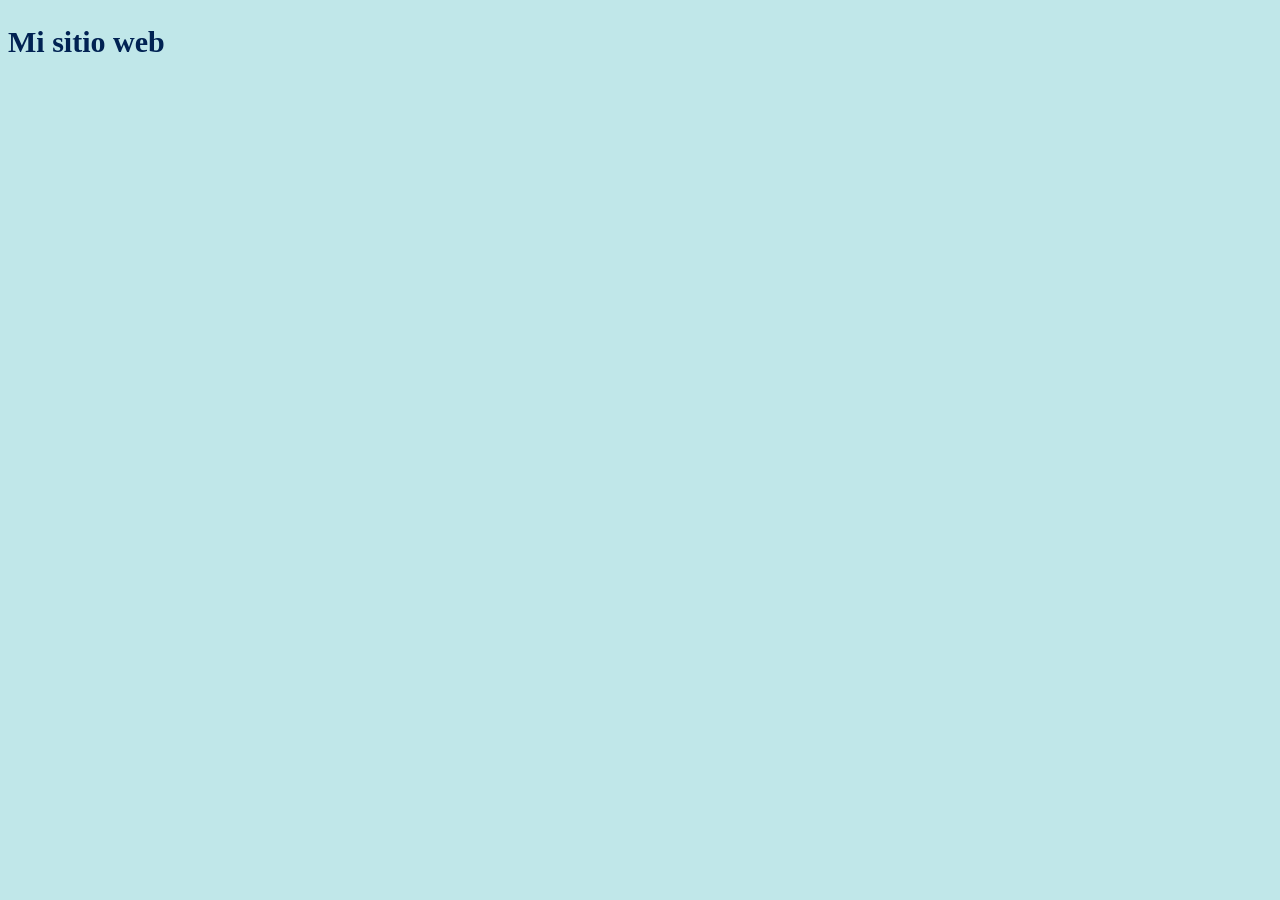
==== index.html @ 4b6b188d "2" ====
<!DOCTYPE html>
<html lang="es">

<!-- CABECERA -->
<head>
    <!-- DATOS META -->
    <meta charset="UTF-8">
    <meta name="viewport" content="width=device-width, initial-scale=1.0">

    <!-- TITULO -->
    <title>Sitio</title>

    <!-- CSS ESTILIZADO -->
     <link rel="stylesheet" href="style.css">

     <!-- ESTILO -->
    <style>body{background-color: #c0e7e9;}</style>
</head>

<!-- CUERPO DEL SITIO -->
<body>
    <!-- encabezado del sitio con su nombre -->
    <div><header><h2>Mi sitio web</h2></header></div>
    
    <!-- Barra de busqueda -->
    </div>
        
    </div>



</body>

</html>
---- style.css ----
h1{
font-family: 'Times New Roman', serif;
color: #034450;
font-size: 40px;
}

h2{
font-family: 'Times New Roman', serif;
color: #012253;
font-size: 30px;
}

.uk-container {
  display:flow-root;
  box-sizing:content-box;
  max-width:1200px;
  margin-left:auto;
  margin-right:auto;
  padding-left:15px;
  padding-right:15px
}

menu {
  display: flex;
  flex-direction: column;

  & li {
    list-style-type: none;
  }
}

p {
  font-size: 30px;
}


mark {
  background: rgb(255, 141, 47);
}


/* div {
  background: #ccc;
  padding: 5px;
}
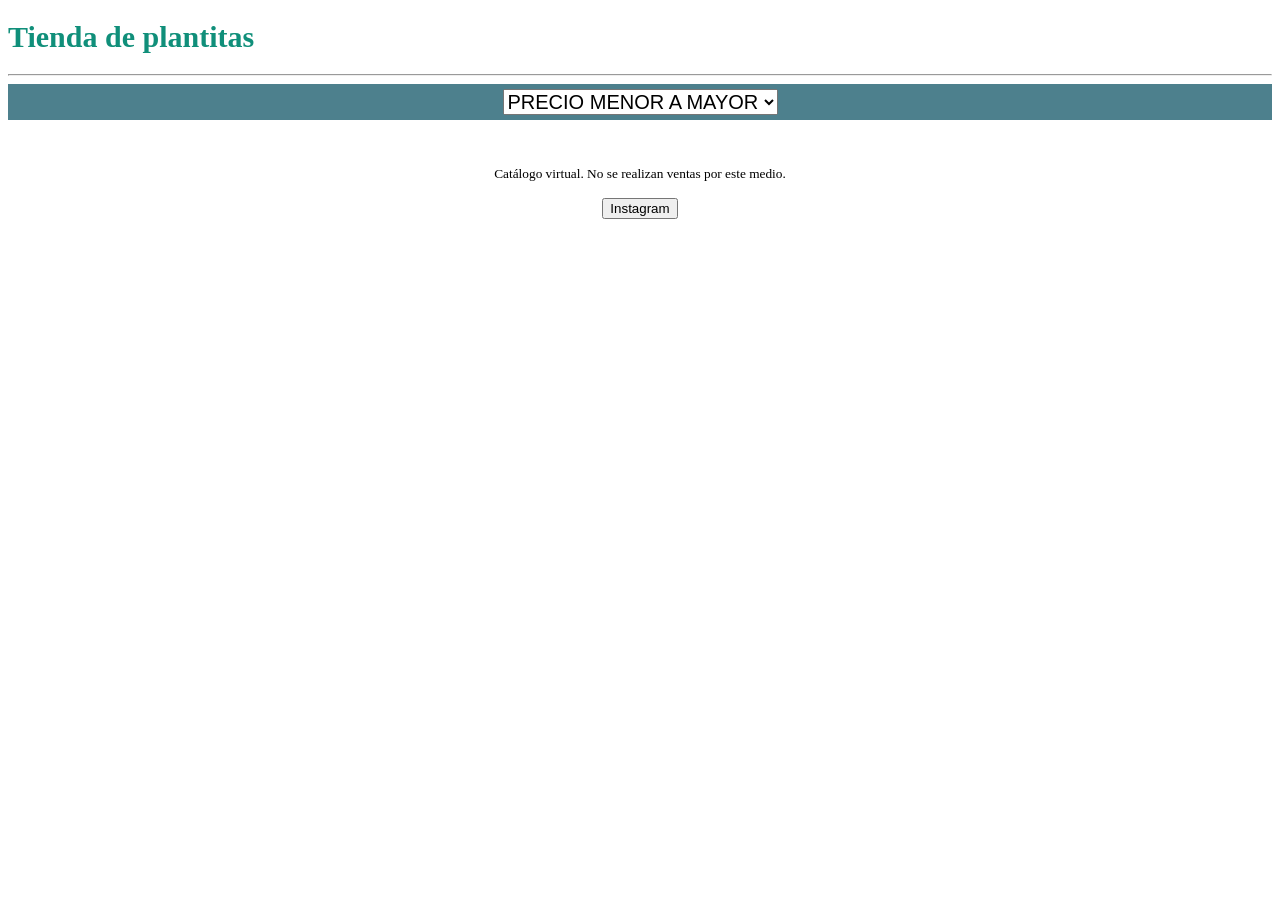
==== commit 0f47e599: "1" ====
--- a/index.html
+++ b/index.html
@@ -3,31 +3,71 @@
 
 <!-- CABECERA -->
 <head>
-    <!-- DATOS META -->
-    <meta charset="UTF-8">
-    <meta name="viewport" content="width=device-width, initial-scale=1.0">
+  <!-- DATOS META -->
+  <meta charset="UTF-8">
+  <meta name="viewport" content="width=device-width, initial-scale=1.0">
 
-    <!-- TITULO -->
-    <title>Sitio</title>
+  <!-- TITULO -->
+  <title>Catálogo de plantitas</title>
 
-    <!-- CSS ESTILIZADO -->
-     <link rel="stylesheet" href="style.css">
+  <!-- CSS ESTILIZADO -->
+  <link rel="stylesheet" href="style.css">
+  
+  <!-- ESTILO -->
+  
+  <link rel="preconnect" href="https://fonts.googleapis.com">
+  <link rel="preconnect" href="https://fonts.gstatic.com" crossorigin>
+  <link href="https://fonts.googleapis.com/css2?family=Fleur+De+Leah&family=M+PLUS+U:wght@100..900&display=swap" rel="stylesheet">
+  <!-- <style>body{background-color: #c0e7e9;}</style> -->
 
-     <!-- ESTILO -->
-    <style>body{background-color: #c0e7e9;}</style>
-</head>
 
 <!-- CUERPO DEL SITIO -->
 <body>
-    <!-- encabezado del sitio con su nombre -->
-    <div><header><h2>Mi sitio web</h2></header></div>
+
+  <h1>Tienda de plantitas</h1>
+  <hr>
+  <main>  
+    <center>
+    <div style="background-color:#4d808d; padding: 5px 0px 5px 0px; "> 
+
+      <select name="ordenarcatalogo" id="ordenarcatalogo" class="label1" style="scale: 15vw;">
+
+        <option value="0">PRECIO MENOR A MAYOR</option>
+        <option value="1">PRECIO MAYOR A MENOR</option>
+        <option value="2">DE LA A-Z</option>
+        <option value="3">DE LA Z-A</option>
+
+      </select>
+
+      </div>
     
-    <!-- Barra de busqueda -->
-    </div>
+      <section class="contenedorCatalogo" style="padding-top: 10px; margin: 0px 5vw 0px 5vw;">
         
-    </div>
+        <img src="https://live.staticflickr.com/83/267129769_7feb14cf8a_b.jpg" alt="" class="catalogo">
+        <img src="https://live.staticflickr.com/83/267129769_7feb14cf8a_b.jpg" alt="" class="catalogo">
+        <img src="https://live.staticflickr.com/83/267129769_7feb14cf8a_b.jpg" alt="" class="catalogo">
+        <img src="https://live.staticflickr.com/83/267129769_7feb14cf8a_b.jpg" alt="" class="catalogo">
+        <img src="https://live.staticflickr.com/83/267129769_7feb14cf8a_b.jpg" alt="" class="catalogo">
+        <img src="https://live.staticflickr.com/83/267129769_7feb14cf8a_b.jpg" alt="" class="catalogo">
+        <img src="https://live.staticflickr.com/83/267129769_7feb14cf8a_b.jpg" alt="" class="catalogo">
+        <img src="https://live.staticflickr.com/83/267129769_7feb14cf8a_b.jpg" alt="" class="catalogo">
+        <img src="https://live.staticflickr.com/83/267129769_7feb14cf8a_b.jpg" alt="" class="catalogo">
+        <img src="https://live.staticflickr.com/83/267129769_7feb14cf8a_b.jpg" alt="" class="catalogo">
+        <img src="https://live.staticflickr.com/83/267129769_7feb14cf8a_b.jpg" alt="" class="catalogo">
+        <img src="https://live.staticflickr.com/83/267129769_7feb14cf8a_b.jpg" alt="" class="catalogo">
 
+      </section>
+      
+    </center>
+      
+  </main>
 
+  <footer>
+    <center>
+    <p><small>Catálogo virtual. No se realizan ventas por este medio.</small></p>
+    <p><button>Instagram</button></p>
+    </center>
+  </footer>
 
 </body>
 
--- a/style.css
+++ b/style.css
@@ -1,42 +1,27 @@
 h1{
-font-family: 'Times New Roman', serif;
-color: #034450;
-font-size: 40px;
-}
-
-h2{
-font-family: 'Times New Roman', serif;
-color: #012253;
+font-family: cursive;
+color: #108f7a;
 font-size: 30px;
 }
 
-.uk-container {
-  display:flow-root;
-  box-sizing:content-box;
-  max-width:1200px;
-  margin-left:auto;
-  margin-right:auto;
-  padding-left:15px;
-  padding-right:15px
-}
-
-menu {
-  display: flex;
-  flex-direction: column;
-
-  & li {
-    list-style-type: none;
-  }
-}
-
-p {
-  font-size: 30px;
+.label1{
+  color: #000000;
+  font-family: "M PLUS U", sans-serif;
+  font-weight: 400;
+  font-size: 20px;
 }
 
 
-mark {
-  background: rgb(255, 141, 47);
+.catalogo{
+  width:300px;
+  background-color: #dfffe6;
+  
+  /* border-color: #093a27;
+  border-style: solid;
+  padding-right: 10px;
+  border-radius: 1%; */
 }
+
 
 
 /* div {
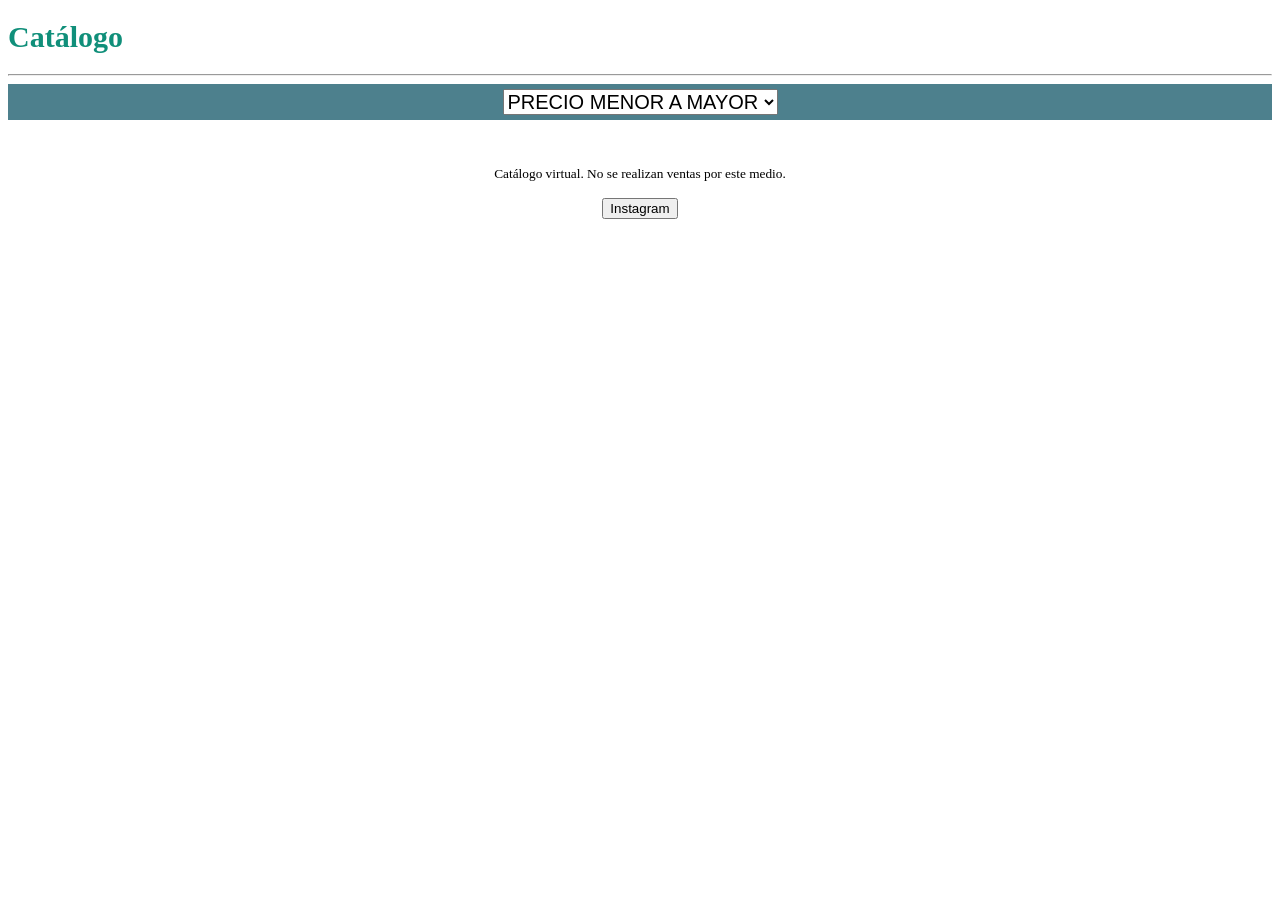
==== commit d16cbb0e: "archivos" ====
--- a/index.html
+++ b/index.html
@@ -24,7 +24,7 @@
 <!-- CUERPO DEL SITIO -->
 <body>
 
-  <h1>Tienda de plantitas</h1>
+  <h1>Catálogo</h1>
   <hr>
   <main>  
     <center>
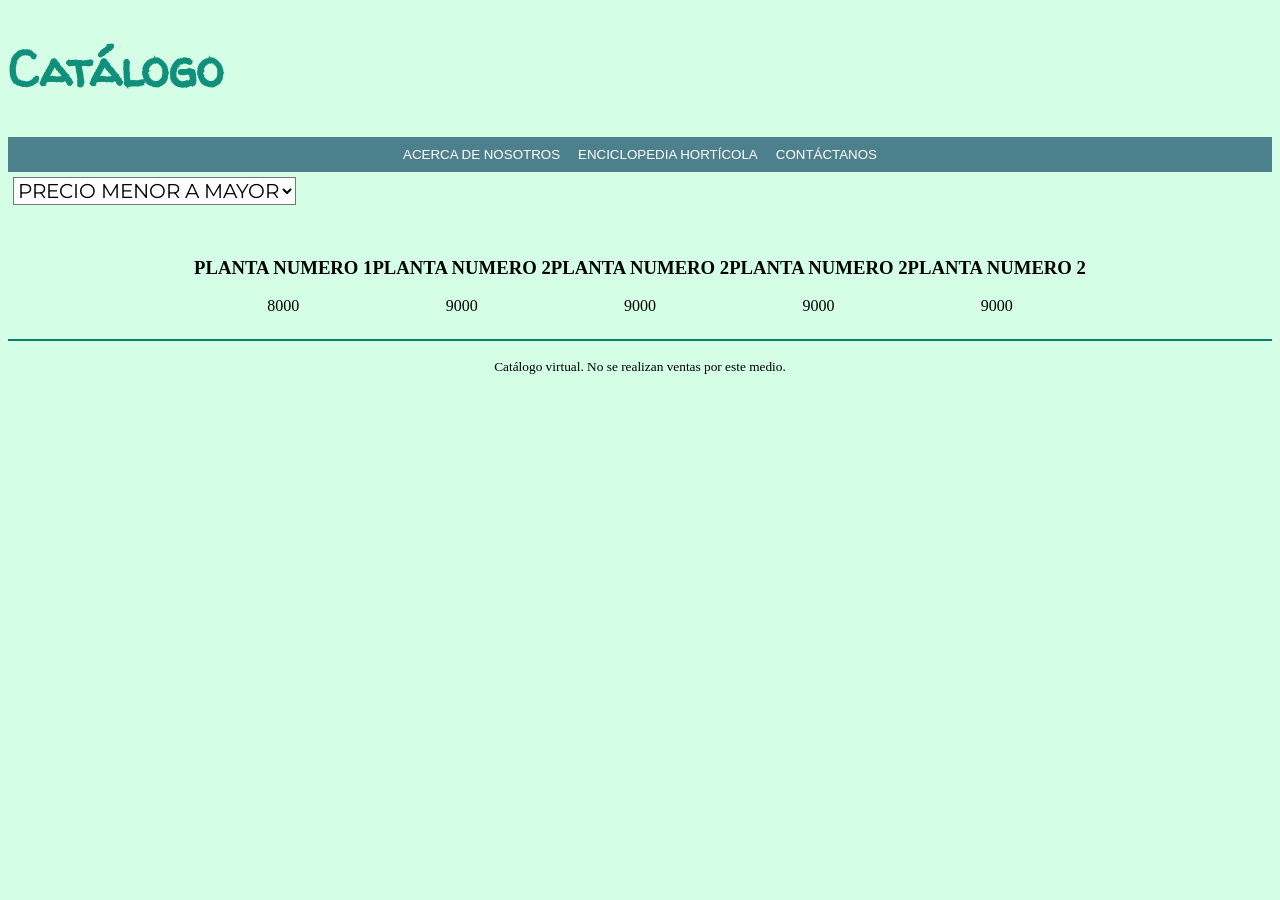
==== commit 5a3a0f9a: "styles" ====
--- a/index.html
+++ b/index.html
@@ -14,58 +14,75 @@
   <link rel="stylesheet" href="style.css">
   
   <!-- ESTILO -->
-  
+  <!-- H1 -->
   <link rel="preconnect" href="https://fonts.googleapis.com">
   <link rel="preconnect" href="https://fonts.gstatic.com" crossorigin>
-  <link href="https://fonts.googleapis.com/css2?family=Fleur+De+Leah&family=M+PLUS+U:wght@100..900&display=swap" rel="stylesheet">
-  <!-- <style>body{background-color: #c0e7e9;}</style> -->
+  <link href="https://fonts.googleapis.com/css2?family=Walter+Turncoat&display=swap" rel="stylesheet">
+  <!-- LABEL1 -->
+  <link rel="preconnect" href="https://fonts.googleapis.com">
+  <link rel="preconnect" href="https://fonts.gstatic.com" crossorigin>
+  <link href="https://fonts.googleapis.com/css2?family=Montserrat:ital,wght@0,100..900;1,100..900&display=swap" rel="stylesheet">
+  <style> body{background-color: #d4ffe6;} </style>
 
 
 <!-- CUERPO DEL SITIO -->
 <body>
 
   <h1>Catálogo</h1>
-  <hr>
-  <main>  
+  <main style="float: none;">  
     <center>
+    <!-- BARRA VERDE OSCURA -->
     <div style="background-color:#4d808d; padding: 5px 0px 5px 0px; "> 
+      <button>ACERCA DE NOSOTROS</button>
+      <button>ENCICLOPEDIA HORTÍCOLA</button>
+      <button>CONTÁCTANOS</button>
+    </div>
+    </center>
 
+      <!-- ORDENAR PRODUCTOS -->
       <select name="ordenarcatalogo" id="ordenarcatalogo" class="label1" style="scale: 15vw;">
-
         <option value="0">PRECIO MENOR A MAYOR</option>
         <option value="1">PRECIO MAYOR A MENOR</option>
         <option value="2">DE LA A-Z</option>
         <option value="3">DE LA Z-A</option>
-
       </select>
 
-      </div>
-    
+      <center>
       <section class="contenedorCatalogo" style="padding-top: 10px; margin: 0px 5vw 0px 5vw;">
-        
-        <img src="https://live.staticflickr.com/83/267129769_7feb14cf8a_b.jpg" alt="" class="catalogo">
-        <img src="https://live.staticflickr.com/83/267129769_7feb14cf8a_b.jpg" alt="" class="catalogo">
-        <img src="https://live.staticflickr.com/83/267129769_7feb14cf8a_b.jpg" alt="" class="catalogo">
-        <img src="https://live.staticflickr.com/83/267129769_7feb14cf8a_b.jpg" alt="" class="catalogo">
-        <img src="https://live.staticflickr.com/83/267129769_7feb14cf8a_b.jpg" alt="" class="catalogo">
-        <img src="https://live.staticflickr.com/83/267129769_7feb14cf8a_b.jpg" alt="" class="catalogo">
-        <img src="https://live.staticflickr.com/83/267129769_7feb14cf8a_b.jpg" alt="" class="catalogo">
-        <img src="https://live.staticflickr.com/83/267129769_7feb14cf8a_b.jpg" alt="" class="catalogo">
-        <img src="https://live.staticflickr.com/83/267129769_7feb14cf8a_b.jpg" alt="" class="catalogo">
-        <img src="https://live.staticflickr.com/83/267129769_7feb14cf8a_b.jpg" alt="" class="catalogo">
-        <img src="https://live.staticflickr.com/83/267129769_7feb14cf8a_b.jpg" alt="" class="catalogo">
-        <img src="https://live.staticflickr.com/83/267129769_7feb14cf8a_b.jpg" alt="" class="catalogo">
-
+        <div class="contenedorProducto">
+          <img src="https://live.staticflickr.com/83/267129769_7feb14cf8a_b.jpg" alt="" class="producto">
+          <h3>PLANTA NUMERO 1</h3>
+          <p>8000</p>
+        </div>
+        <div class="contenedorProducto">
+          <img src="https://live.staticflickr.com/83/267129769_7feb14cf8a_b.jpg" alt="" class="producto">
+          <h3>PLANTA NUMERO 2</h3>
+          <p>9000</p>
+        </div>
+        <div class="contenedorProducto">
+          <img src="https://live.staticflickr.com/83/267129769_7feb14cf8a_b.jpg" alt="" class="producto">
+          <h3>PLANTA NUMERO 2</h3>
+          <p>9000</p>
+        </div>
+        <div class="contenedorProducto">
+          <img src="https://live.staticflickr.com/83/267129769_7feb14cf8a_b.jpg" alt="" class="producto">
+          <h3>PLANTA NUMERO 2</h3>
+          <p>9000</p>
+        </div>
+        <div class="contenedorProducto">
+          <img src="https://live.staticflickr.com/83/267129769_7feb14cf8a_b.jpg" alt="" class="producto">
+          <h3>PLANTA NUMERO 2</h3>
+          <p>9000</p>
+        </div>
       </section>
-      
-    </center>
+      </center>
       
   </main>
 
+  <hr>
   <footer>
     <center>
     <p><small>Catálogo virtual. No se realizan ventas por este medio.</small></p>
-    <p><button>Instagram</button></p>
     </center>
   </footer>
 
--- a/style.css
+++ b/style.css
@@ -1,30 +1,74 @@
 h1{
-font-family: cursive;
+font-family: "Walter Turncoat", cursive;
 color: #108f7a;
-font-size: 30px;
+font-size: 50px;
 }
 
 .label1{
   color: #000000;
-  font-family: "M PLUS U", sans-serif;
+  font-family: "Montserrat", sans-serif;
   font-weight: 400;
   font-size: 20px;
 }
 
-
-.catalogo{
+.producto{
   width:300px;
   background-color: #dfffe6;
-  
+  margin: 5px;
   /* border-color: #093a27;
   border-style: solid;
   padding-right: 10px;
   border-radius: 1%; */
 }
 
+.contenedorProducto{
+  overflow: hidden;
+  width: fit-content;
+  display: table-cell;
+}
 
+.walter-turncoat-regular {
+  font-family: "Walter Turncoat", cursive;
+  font-weight: 400;
+  font-style: normal;
+}
 
-/* div {
-  background: #ccc;
-  padding: 5px;
+.montserrat-1 {
+  font-family: "Montserrat", sans-serif;
+  font-optical-sizing: auto;
+  font-weight: 500;
+  font-style: normal;
 }
+
+select{
+  margin: 5px;
+  transition-duration: 0.5s;
+  background-color: white;
+}
+
+select:hover{
+  background-color: #e7e7e7;
+}
+
+option{
+
+}
+
+hr{
+  height:2px;
+  border-width:0;
+  background-color:#008366
+}
+
+button{
+  color: white;
+  background-color: #4d808d;
+  border-color: #4d808d;
+  border: #4d808d;
+  padding: 5px 7px 5px 7px;
+  transition-duration: 0.5s;
+}
+
+button:hover{
+  background-color: #609faf; /* Green */
+}
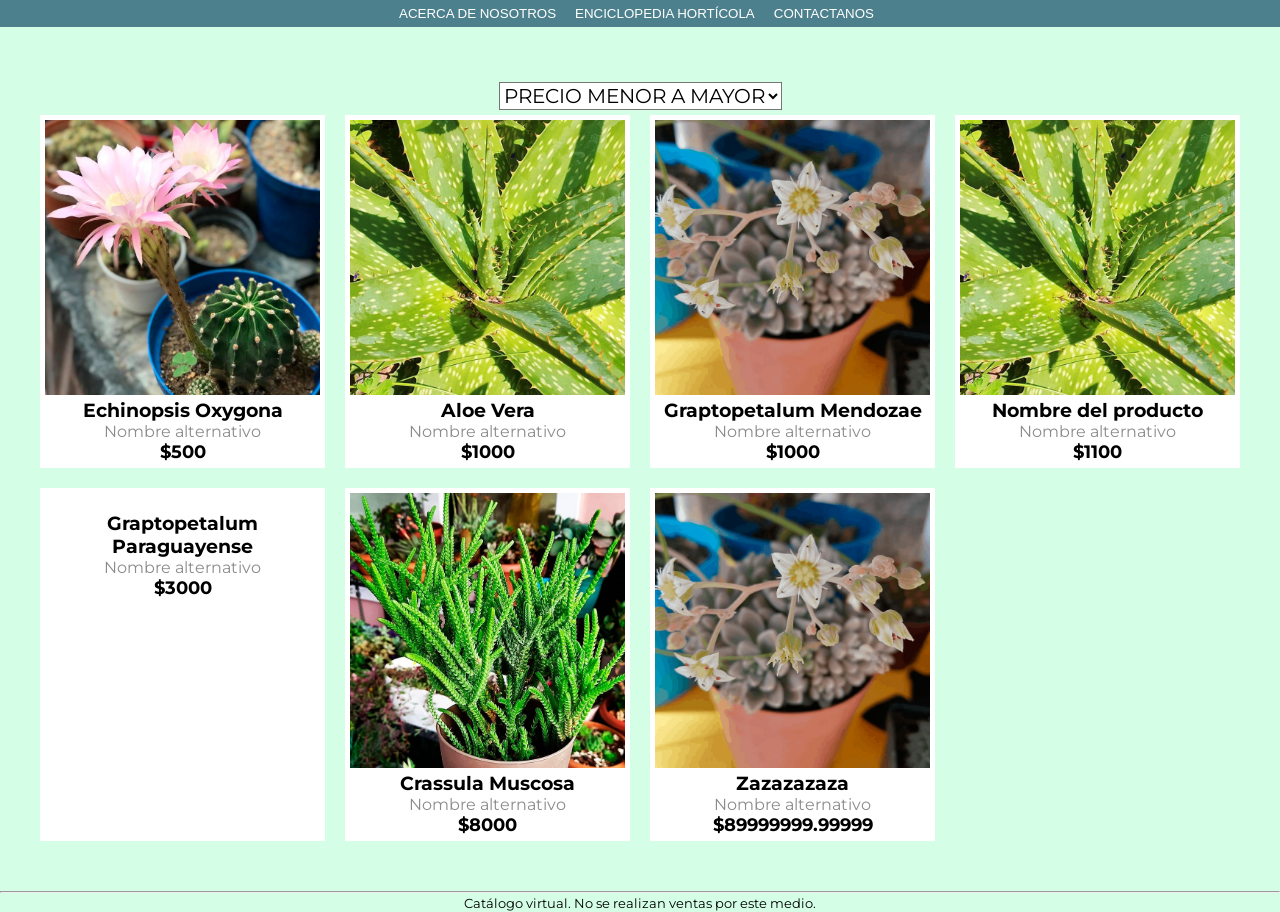
==== commit 50f73616: "js" ====
--- a/index.html
+++ b/index.html
@@ -12,70 +12,119 @@
 
   <!-- CSS ESTILIZADO -->
   <link rel="stylesheet" href="style.css">
+  <script src="code.js"></script>
   
   <!-- ESTILO -->
-  <!-- H1 -->
-  <link rel="preconnect" href="https://fonts.googleapis.com">
-  <link rel="preconnect" href="https://fonts.gstatic.com" crossorigin>
-  <link href="https://fonts.googleapis.com/css2?family=Walter+Turncoat&display=swap" rel="stylesheet">
-  <!-- LABEL1 -->
-  <link rel="preconnect" href="https://fonts.googleapis.com">
-  <link rel="preconnect" href="https://fonts.gstatic.com" crossorigin>
-  <link href="https://fonts.googleapis.com/css2?family=Montserrat:ital,wght@0,100..900;1,100..900&display=swap" rel="stylesheet">
   <style> body{background-color: #d4ffe6;} </style>
 
 
 <!-- CUERPO DEL SITIO -->
 <body>
 
-  <h1>Catálogo</h1>
-  <main style="float: none;">  
-    <center>
-    <!-- BARRA VERDE OSCURA -->
-    <div style="background-color:#4d808d; padding: 5px 0px 5px 0px; "> 
-      <button>ACERCA DE NOSOTROS</button>
-      <button>ENCICLOPEDIA HORTÍCOLA</button>
-      <button>CONTÁCTANOS</button>
-    </div>
-    </center>
+  <header class="header">
+    <!-- <h1 class="logo">Catálogo</h1> -->
+    <nav class="navegacion container">
+      <!-- BARRA VERDE OSCURA -->
+        <button class="navBotones"><a class="boton" href="#">ACERCA DE NOSOTROS</a></button>
+        <button class="navBotones"><a class="boton" href="#">ENCICLOPEDIA HORTÍCOLA</a></button>
+        <button class="navBotones"><a class="boton" href="#">CONTACTANOS</a></button>
+    </nav>
+  </header>
 
+  <main class="products container" id="lista1">  
+    <!-- h2 -->
       <!-- ORDENAR PRODUCTOS -->
-      <select name="ordenarcatalogo" id="ordenarcatalogo" class="label1" style="scale: 15vw;">
+      <select name="ordenarcatalogo" id="select1" class="ordenarcatalogo">
         <option value="0">PRECIO MENOR A MAYOR</option>
         <option value="1">PRECIO MAYOR A MENOR</option>
         <option value="2">DE LA A-Z</option>
         <option value="3">DE LA Z-A</option>
       </select>
 
-      <center>
-      <section class="contenedorCatalogo" style="padding-top: 10px; margin: 0px 5vw 0px 5vw;">
-        <div class="contenedorProducto">
-          <img src="https://live.staticflickr.com/83/267129769_7feb14cf8a_b.jpg" alt="" class="producto">
-          <h3>PLANTA NUMERO 1</h3>
-          <p>8000</p>
+      <div class="product-content">
+
+        <!-- CADA PRODUCTO -->
+        <div class="product">
+          <a href="#" data-id: 1>
+            <img src="imagenes/aloe.jpg" alt="">
+            <div class="product-txt">
+            <h3>Aloe Vera</h3>
+          </a>
+            <p class="nombrealt"> Nombre alternativo</p>
+            <p class="precio">$1000</p>
+          </div>
         </div>
-        <div class="contenedorProducto">
-          <img src="https://live.staticflickr.com/83/267129769_7feb14cf8a_b.jpg" alt="" class="producto">
-          <h3>PLANTA NUMERO 2</h3>
-          <p>9000</p>
+
+        <div class="product">
+          <a href="#" data-id: 2>
+            <img src="imagenes/crassula-muscosa.jpg" alt="">
+            <div class="product-txt">
+            <h3>Crassula Muscosa</h3>
+          </a>
+            <p class="nombrealt"> Nombre alternativo</p>
+            <p class="precio">$8000</p>
+          </div>
         </div>
-        <div class="contenedorProducto">
-          <img src="https://live.staticflickr.com/83/267129769_7feb14cf8a_b.jpg" alt="" class="producto">
-          <h3>PLANTA NUMERO 2</h3>
-          <p>9000</p>
+
+        <div class="product">
+          <a href="#" data-id: 3>
+            <img src="imagenes/echinopsis-oxygona.jpg" alt="">
+            <div class="product-txt">
+            <h3>Echinopsis Oxygona</h3>
+          </a>
+            <p class="nombrealt"> Nombre alternativo</p>
+            <p class="precio">$500</p>
+          </div>
         </div>
-        <div class="contenedorProducto">
-          <img src="https://live.staticflickr.com/83/267129769_7feb14cf8a_b.jpg" alt="" class="producto">
-          <h3>PLANTA NUMERO 2</h3>
-          <p>9000</p>
+
+        <div class="product">
+          <a href="#" data-id: 4>
+            <img src="imagenes/graptopetalum-mendozae.jpg" alt="">
+            <div class="product-txt">
+            <h3>Graptopetalum Mendozae</h3>
+          </a>
+            <p class="nombrealt"> Nombre alternativo</p>
+            <p class="precio">$1000</p>
+          </div>
         </div>
-        <div class="contenedorProducto">
-          <img src="https://live.staticflickr.com/83/267129769_7feb14cf8a_b.jpg" alt="" class="producto">
-          <h3>PLANTA NUMERO 2</h3>
-          <p>9000</p>
+
+        <div class="product">
+          <a href="#" data-id: 5>
+            <img src="imagenes/graptopetalum-paraguayense.jpg" alt="">
+            <div class="product-txt">
+            <h3>Graptopetalum Paraguayense</h3>
+          </a>
+            <p class="nombrealt"> Nombre alternativo</p>
+            <p class="precio">$3000</p>
+          </div>
         </div>
-      </section>
-      </center>
+
+        <div class="product">
+          <a href="#" data-id: 6>
+            <img src="imagenes/aloe.jpg" alt="">
+            <div class="product-txt">
+            <h3>Nombre del producto</h3>
+          </a>
+            <p class="nombrealt"> Nombre alternativo</p>
+            <p class="precio">$1100</p>
+          </div>
+        </div>
+
+        <div class="product">
+          <a href="#" data-id: 4>
+            <img src="imagenes/graptopetalum-mendozae.jpg" alt="">
+            <div class="product-txt">
+            <h3>Zazazazaza</h3>
+          </a>
+            <p class="nombrealt"> Nombre alternativo</p>
+            <p class="precio">$89999999.99999</p>
+          </div>
+        </div>
+
+<!-- aca se termina el div del contenedor de productos -->
+      </div>
+      
+      
       
   </main>
 
--- a/style.css
+++ b/style.css
@@ -1,43 +1,45 @@
-h1{
-font-family: "Walter Turncoat", cursive;
-color: #108f7a;
-font-size: 50px;
+
+/* Fonts */
+@import url('https://fonts.googleapis.com/css2?family=Montserrat:ital,wght@0,100..900;1,100..900&display=swap');
+@import url('https://fonts.googleapis.com/css2?family=Merienda:wght@300..900&display=swap');
+
+*{
+  margin: 0;
+  padding: 0;
+  box-sizing: border-box;
+  text-decoration: none;
+  list-style: none;
 }
 
-.label1{
-  color: #000000;
+body{
   font-family: "Montserrat", sans-serif;
-  font-weight: 400;
-  font-size: 20px;
 }
 
-.producto{
-  width:300px;
-  background-color: #dfffe6;
-  margin: 5px;
-  /* border-color: #093a27;
-  border-style: solid;
-  padding-right: 10px;
-  border-radius: 1%; */
+img{
+  max-width: 100%;
 }
 
-.contenedorProducto{
-  overflow: hidden;
-  width: fit-content;
-  display: table-cell;
+a{
+  text-decoration: none;
+  color: black;
 }
 
-.walter-turncoat-regular {
-  font-family: "Walter Turncoat", cursive;
-  font-weight: 400;
-  font-style: normal;
+.container{
+  max-width: 1200px;
+  margin: 0 auto;
 }
 
-.montserrat-1 {
-  font-family: "Montserrat", sans-serif;
-  font-optical-sizing: auto;
-  font-weight: 500;
-  font-style: normal;
+.header{
+  display: flex;
+  align-items: center;
+  background-color: #4d808d;
+  padding: 0;
+}
+
+.navegacion{
+  /* position: relative; */
+  display: flex;
+  align-items: center;
 }
 
 select{
@@ -50,25 +52,137 @@
   background-color: #e7e7e7;
 }
 
-option{
-
+.boton:hover{
+  background-color: #609faf; /* Green */
 }
 
-hr{
-  height:2px;
-  border-width:0;
-  background-color:#008366
+.boton{
+  text-decoration: none;
+  color: white;
 }
 
-button{
+.ordenarcatalogo{
+  color: #000000;
+  font-family: "Montserrat", sans-serif;
+  font-weight: 400;
+  font-size: 20px;
+  scale: 15vw;
+}
+
+.logo{
+  font-size: 30px;
+  color: #d8c794;
+  text-transform: uppercase;
+  font-weight: 700;
+}
+
+.navBotones{
+  width: fit-content;
   color: white;
   background-color: #4d808d;
   border-color: #4d808d;
   border: #4d808d;
-  padding: 5px 7px 5px 7px;
+  padding: 6px;
+  margin: 0px 7px 0px 0px;
   transition-duration: 0.5s;
+  z-index: 1;
 }
 
-button:hover{
-  background-color: #609faf; /* Green */
+.header.content{
+  display: flex;
+  justify-content: space-between;
+  align-items: center;
+  flex: 1;
+  padding: 0 200px;
 }
+
+.products{
+  padding: 50px 0;
+  text-align: center;
+}
+
+.product-content{
+  display: grid;
+  grid-template-columns: repeat(4, 1fr);
+  gap: 20px;
+}
+
+.product{
+  background-color:white ;
+  padding: 5px;
+}
+
+.products h2{
+  color: #000000;
+  font-family: "Merienda", cursive;
+  font-size: 50px;
+  text-transform: uppercase;
+  margin-bottom: 50px;
+}
+
+.nombrealt{
+  color: #8b8b8b;
+}
+
+.precio{
+  font-weight: 700;
+  font-size: large;
+}
+
+.merienda-1 {
+  font-family: "Merienda", cursive;
+  font-optical-sizing: auto;
+  font-weight: 100;
+  font-style: normal;
+}
+.montserrat-1 {
+  font-family: "Montserrat", sans-serif;
+  font-optical-sizing: auto;
+  font-weight: bold;
+  font-style: normal;
+}
+
+@media (max-width: 360px){
+  .products{
+    display: contents ;
+  }
+}
+
+@media (max-width: 500px){
+  .product-content{
+  display: grid;
+  grid-template-columns: repeat(2, 1fr);
+  gap: 10px;
+}
+}
+
+
+/* 
+.producto{
+  width: 200px;
+  background-color: #dfffe6;
+  
+  border-color: #093a27;
+  border-style: solid;
+  padding-right: 10px;
+  border-radius: 1%;
+}
+
+.contenedorProducto{
+  overflow: hidden;
+  width: 40vw;
+  display: inline-block;
+  display: inline-table;
+}
+
+.contenedorCatalogo{
+  position: static;
+  box-sizing:border-box;
+  float: none;
+  
+} */
+
+
+
+
+
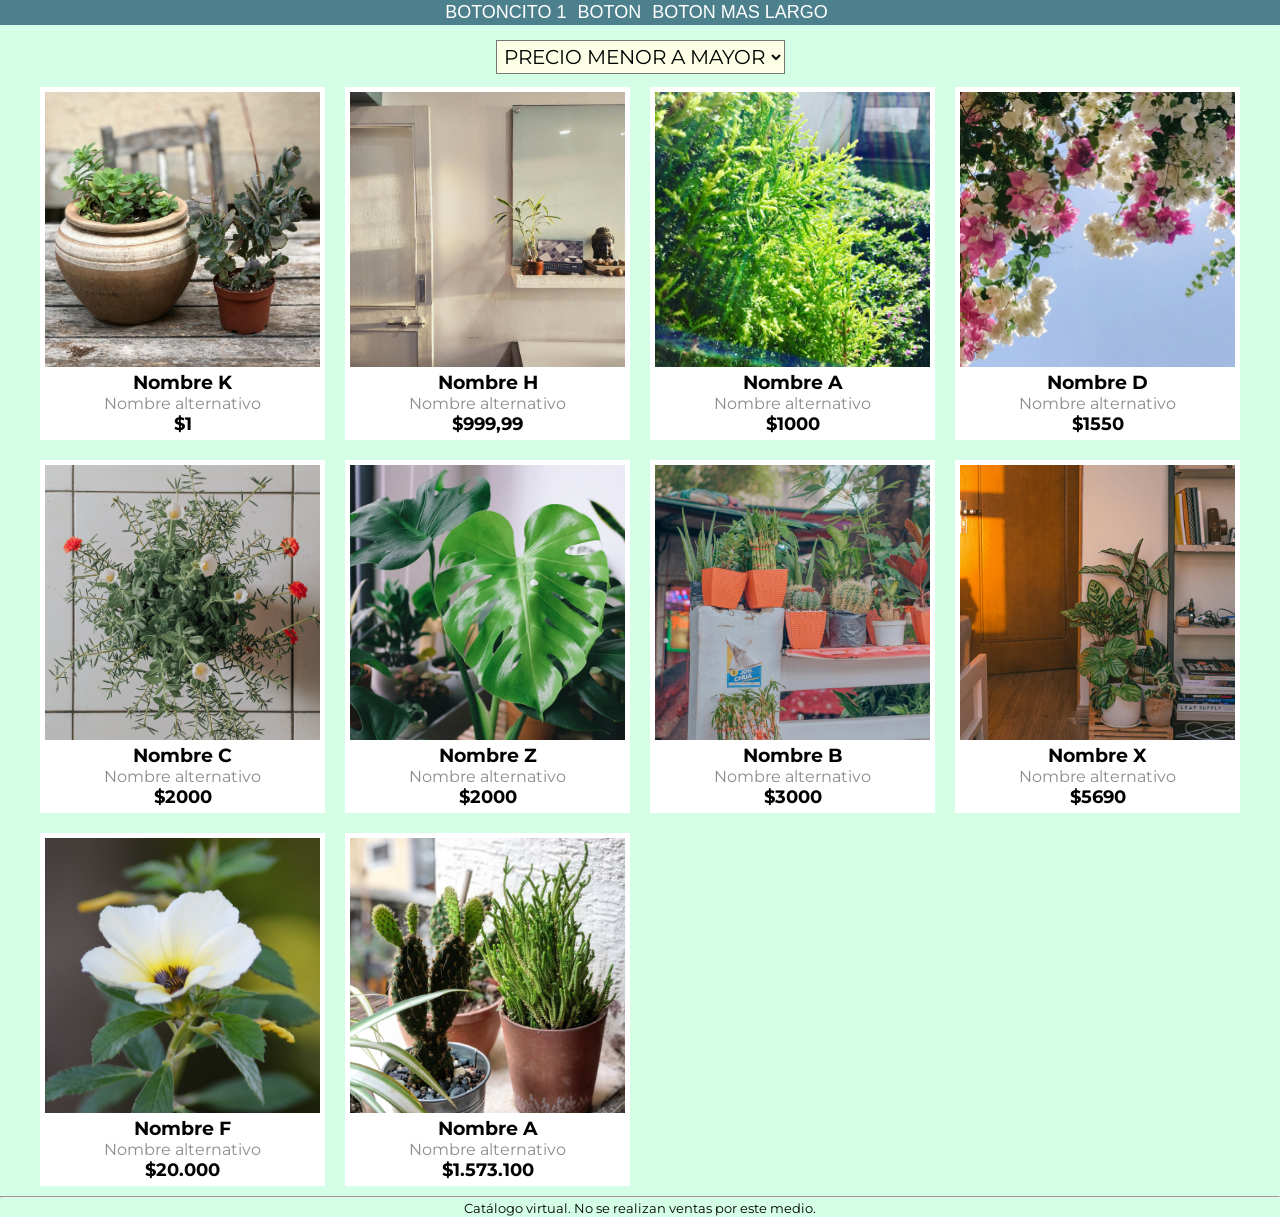
==== commit cff21fc3: "style" ====
--- a/index.html
+++ b/index.html
@@ -25,9 +25,9 @@
     <!-- <h1 class="logo">Catálogo</h1> -->
     <nav class="navegacion container">
       <!-- BARRA VERDE OSCURA -->
-        <button class="navBotones"><a class="boton" href="#">ACERCA DE NOSOTROS</a></button>
-        <button class="navBotones"><a class="boton" href="#">ENCICLOPEDIA HORTÍCOLA</a></button>
-        <button class="navBotones"><a class="boton" href="#">CONTACTANOS</a></button>
+        <button class="navBotones"><a class="boton" href="#">BOTONCITO 1</a></button>
+        <button class="navBotones"><a class="boton" href="#">BOTON</a></button>
+        <button class="navBotones"><a class="boton" href="#">BOTON MAS LARGO</a></button>
     </nav>
   </header>
 
@@ -46,9 +46,9 @@
         <!-- CADA PRODUCTO -->
         <div class="product">
           <a href="#" data-id: 1>
-            <img src="imagenes/aloe.jpg" alt="">
+            <img src="imagenes/1.jpg" alt="">
             <div class="product-txt">
-            <h3>Aloe Vera</h3>
+            <h3>Nombre A</h3>
           </a>
             <p class="nombrealt"> Nombre alternativo</p>
             <p class="precio">$1000</p>
@@ -57,42 +57,20 @@
 
         <div class="product">
           <a href="#" data-id: 2>
-            <img src="imagenes/crassula-muscosa.jpg" alt="">
+            <img src="imagenes/2.jpg" alt="">
             <div class="product-txt">
-            <h3>Crassula Muscosa</h3>
+            <h3>Nombre C</h3>
           </a>
             <p class="nombrealt"> Nombre alternativo</p>
-            <p class="precio">$8000</p>
+            <p class="precio">$2000</p>
           </div>
         </div>
 
         <div class="product">
           <a href="#" data-id: 3>
-            <img src="imagenes/echinopsis-oxygona.jpg" alt="">
+            <img src="imagenes/3.jpg" alt="">
             <div class="product-txt">
-            <h3>Echinopsis Oxygona</h3>
-          </a>
-            <p class="nombrealt"> Nombre alternativo</p>
-            <p class="precio">$500</p>
-          </div>
-        </div>
-
-        <div class="product">
-          <a href="#" data-id: 4>
-            <img src="imagenes/graptopetalum-mendozae.jpg" alt="">
-            <div class="product-txt">
-            <h3>Graptopetalum Mendozae</h3>
-          </a>
-            <p class="nombrealt"> Nombre alternativo</p>
-            <p class="precio">$1000</p>
-          </div>
-        </div>
-
-        <div class="product">
-          <a href="#" data-id: 5>
-            <img src="imagenes/graptopetalum-paraguayense.jpg" alt="">
-            <div class="product-txt">
-            <h3>Graptopetalum Paraguayense</h3>
+            <h3>Nombre B</h3>
           </a>
             <p class="nombrealt"> Nombre alternativo</p>
             <p class="precio">$3000</p>
@@ -100,26 +78,84 @@
         </div>
 
         <div class="product">
-          <a href="#" data-id: 6>
-            <img src="imagenes/aloe.jpg" alt="">
+          <a href="#" data-id: 4>
+            <img src="imagenes/4.jpg" alt="">
             <div class="product-txt">
-            <h3>Nombre del producto</h3>
+            <h3>Nombre Z</h3>
           </a>
             <p class="nombrealt"> Nombre alternativo</p>
-            <p class="precio">$1100</p>
+            <p class="precio">$2000</p>
           </div>
         </div>
 
         <div class="product">
-          <a href="#" data-id: 4>
-            <img src="imagenes/graptopetalum-mendozae.jpg" alt="">
+          <a href="#" data-id: 5>
+            <img src="imagenes/5.jpg" alt="">
             <div class="product-txt">
-            <h3>Zazazazaza</h3>
+            <h3>Nombre X</h3>
           </a>
             <p class="nombrealt"> Nombre alternativo</p>
-            <p class="precio">$89999999.99999</p>
+            <p class="precio">$5690</p>
           </div>
         </div>
+
+        <div class="product">
+          <a href="#" data-id: 6>
+            <img src="imagenes/6.jpg" alt="">
+            <div class="product-txt">
+            <h3>Nombre D</h3>
+          </a>
+            <p class="nombrealt"> Nombre alternativo</p>
+            <p class="precio">$1550</p>
+          </div>
+        </div>
+
+        <div class="product">
+          <a href="#" data-id: 8>
+            <img src="imagenes/8.jpg" alt="">
+            <div class="product-txt">
+            <h3>Nombre F</h3>
+          </a>
+            <p class="nombrealt"> Nombre alternativo</p>
+            <p class="precio">$20.000</p>
+          </div>
+        </div>
+
+        <div class="product">
+          <a href="#" data-id: 9>
+            <img src="imagenes/9.jpg" alt="">
+            <div class="product-txt">
+            <h3>Nombre H</h3>
+          </a>
+            <p class="nombrealt"> Nombre alternativo</p>
+            <p class="precio">$999,99</p>
+          </div>
+        </div>
+
+        <div class="product">
+          <a href="#" data-id: 10>
+            <img src="imagenes/10.jpg" alt="">
+            <div class="product-txt">
+            <h3>Nombre A</h3>
+          </a>
+            <p class="nombrealt"> Nombre alternativo</p>
+            <p class="precio">$1.573.100</p>
+          </div>
+        </div>
+
+        <div class="product">
+          <a href="#" data-id: 11>
+            <img src="imagenes/11.jpg" alt="">
+            <div class="product-txt">
+            <h3>Nombre K</h3>
+          </a>
+            <p class="nombrealt"> Nombre alternativo</p>
+            <p class="precio">$1</p>
+          </div>
+        </div>
+
+
+
 
 <!-- aca se termina el div del contenedor de productos -->
       </div>
--- a/style.css
+++ b/style.css
@@ -33,7 +33,6 @@
   display: flex;
   align-items: center;
   background-color: #4d808d;
-  padding: 0;
 }
 
 .navegacion{
@@ -45,11 +44,12 @@
 select{
   margin: 5px;
   transition-duration: 0.5s;
-  background-color: white;
+  background-color: rgb(253, 255, 230);
+  padding: 3px
 }
 
 select:hover{
-  background-color: #e7e7e7;
+  background-color: #ffffff;
 }
 
 .boton:hover{
@@ -59,6 +59,7 @@
 .boton{
   text-decoration: none;
   color: white;
+  font-size: large;
 }
 
 .ordenarcatalogo{
@@ -82,7 +83,7 @@
   background-color: #4d808d;
   border-color: #4d808d;
   border: #4d808d;
-  padding: 6px;
+  padding: 2px;
   margin: 0px 7px 0px 0px;
   transition-duration: 0.5s;
   z-index: 1;
@@ -97,7 +98,7 @@
 }
 
 .products{
-  padding: 50px 0;
+  padding: 10px 0;
   text-align: center;
 }
 
@@ -105,6 +106,7 @@
   display: grid;
   grid-template-columns: repeat(4, 1fr);
   gap: 20px;
+  margin-top: 8px;
 }
 
 .product{
@@ -146,15 +148,25 @@
   .products{
     display: contents ;
   }
+
+  .header{
+  display: grid;
+  align-items: center;
+  padding: 1px;
+  }
+
+
 }
 
 @media (max-width: 500px){
   .product-content{
   display: grid;
-  grid-template-columns: repeat(2, 1fr);
+  grid-template-columns: repeat(3, 1fr);
   gap: 10px;
 }
 }
+
+
 
 
 /* 
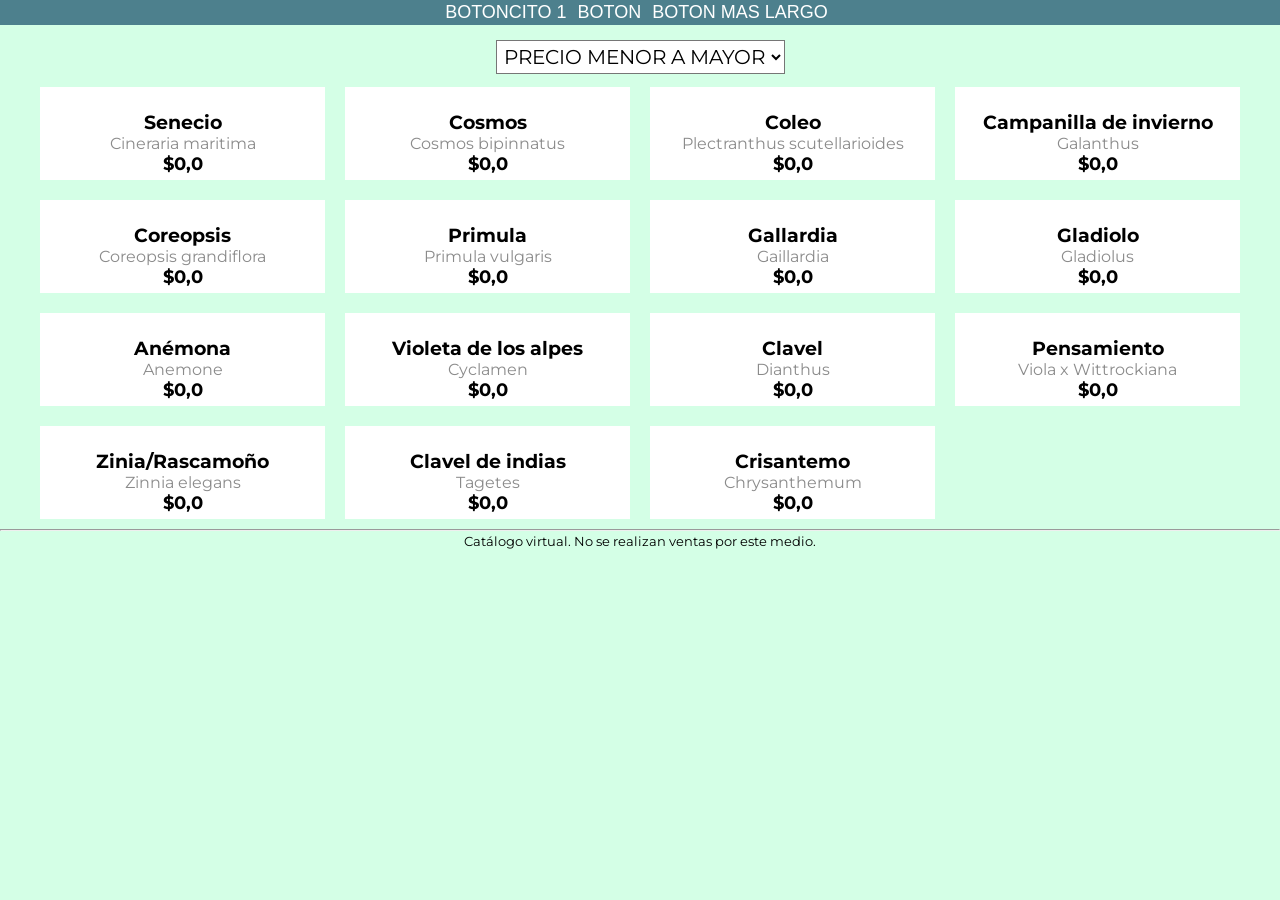
==== commit 9d35a21d: "images" ====
--- a/index.html
+++ b/index.html
@@ -45,122 +45,178 @@
 
         <!-- CADA PRODUCTO -->
         <div class="product">
-          <a href="#" data-id: 1>
-            <img src="imagenes/1.jpg" alt="">
-            <div class="product-txt">
-            <h3>Nombre A</h3>
-          </a>
-            <p class="nombrealt"> Nombre alternativo</p>
-            <p class="precio">$1000</p>
-          </div>
-        </div>
-
-        <div class="product">
-          <a href="#" data-id: 2>
-            <img src="imagenes/2.jpg" alt="">
-            <div class="product-txt">
-            <h3>Nombre C</h3>
-          </a>
-            <p class="nombrealt"> Nombre alternativo</p>
-            <p class="precio">$2000</p>
-          </div>
-        </div>
-
-        <div class="product">
-          <a href="#" data-id: 3>
-            <img src="imagenes/3.jpg" alt="">
-            <div class="product-txt">
-            <h3>Nombre B</h3>
-          </a>
-            <p class="nombrealt"> Nombre alternativo</p>
-            <p class="precio">$3000</p>
-          </div>
-        </div>
-
-        <div class="product">
-          <a href="#" data-id: 4>
-            <img src="imagenes/4.jpg" alt="">
-            <div class="product-txt">
-            <h3>Nombre Z</h3>
-          </a>
-            <p class="nombrealt"> Nombre alternativo</p>
-            <p class="precio">$2000</p>
-          </div>
-        </div>
-
-        <div class="product">
-          <a href="#" data-id: 5>
-            <img src="imagenes/5.jpg" alt="">
-            <div class="product-txt">
-            <h3>Nombre X</h3>
-          </a>
-            <p class="nombrealt"> Nombre alternativo</p>
-            <p class="precio">$5690</p>
-          </div>
-        </div>
-
-        <div class="product">
-          <a href="#" data-id: 6>
-            <img src="imagenes/6.jpg" alt="">
-            <div class="product-txt">
-            <h3>Nombre D</h3>
-          </a>
-            <p class="nombrealt"> Nombre alternativo</p>
-            <p class="precio">$1550</p>
-          </div>
-        </div>
-
-        <div class="product">
-          <a href="#" data-id: 8>
-            <img src="imagenes/8.jpg" alt="">
-            <div class="product-txt">
-            <h3>Nombre F</h3>
-          </a>
-            <p class="nombrealt"> Nombre alternativo</p>
-            <p class="precio">$20.000</p>
-          </div>
-        </div>
-
-        <div class="product">
-          <a href="#" data-id: 9>
-            <img src="imagenes/9.jpg" alt="">
-            <div class="product-txt">
-            <h3>Nombre H</h3>
-          </a>
-            <p class="nombrealt"> Nombre alternativo</p>
-            <p class="precio">$999,99</p>
-          </div>
-        </div>
-
-        <div class="product">
-          <a href="#" data-id: 10>
-            <img src="imagenes/10.jpg" alt="">
-            <div class="product-txt">
-            <h3>Nombre A</h3>
-          </a>
-            <p class="nombrealt"> Nombre alternativo</p>
-            <p class="precio">$1.573.100</p>
-          </div>
-        </div>
-
-        <div class="product">
-          <a href="#" data-id: 11>
-            <img src="imagenes/11.jpg" alt="">
-            <div class="product-txt">
-            <h3>Nombre K</h3>
-          </a>
-            <p class="nombrealt"> Nombre alternativo</p>
-            <p class="precio">$1</p>
-          </div>
-        </div>
-
+          <a href="#" data-id: 0>
+            <img src="https://www.picturethisai.com/wiki-image/1080/201213943599988736.jpeg" alt="">
+            <div class="product-txt">
+            <h3>Senecio</h3>
+          </a>
+            <p class="nombrealt">Cineraria maritima</p>
+            <p class="precio">$0,0</p>
+          </div>
+        </div>
+
+        <div class="product">
+          <a href="#" data-id: 0>
+            <img src="https://d22fxaf9t8d39k.cloudfront.net/3e74424c0ba9885e565352196ada6ead2706e7299815974d5b8156903e3e597a148674.jpg" alt="">
+            <div class="product-txt">
+            <h3>Cosmos</h3>
+          </a>
+            <p class="nombrealt">Cosmos bipinnatus</p>
+            <p class="precio">$0,0</p>
+          </div>
+        </div>
+
+        <div class="product">
+          <a href="#" data-id: 0>
+            <img src="https://www.bastanastore.com/cdn/shop/products/66407_large.jpg?v=1573121677" alt="">
+            <div class="product-txt">
+            <h3>Coleo</h3>
+          </a>
+            <p class="nombrealt">Plectranthus scutellarioides</p>
+            <p class="precio">$0,0</p>
+          </div>
+        </div>
+
+        <div class="product">
+          <a href="#" data-id: 0>
+            <img src="https://www.picturethisai.com/wiki-image/1080/352288353093648384.jpeg" alt="">
+            <div class="product-txt">
+            <h3>Campanilla de invierno</h3>
+          </a>
+            <p class="nombrealt">Galanthus</p>
+            <p class="precio">$0,0</p>
+          </div>
+        </div>
+
+        <div class="product">
+          <a href="#" data-id: 0>
+            <img src="https://wgi-img.s3.amazonaws.com/VarietyImage/710275aed2b3de62f30f9d022509f826.jpg" alt="">
+            <div class="product-txt">
+            <h3>Coreopsis</h3>
+          </a>
+            <p class="nombrealt">Coreopsis grandiflora</p>
+            <p class="precio">$0,0</p>
+          </div>
+        </div>
+
+        <div class="product">
+          <a href="#" data-id: 0>
+            <img src="https://www.verdeesvida.es/files/plant/02032012143148_Primulas%20Tuchodi%20CC.jpg" alt="">
+            <div class="product-txt">
+            <h3>Primula</h3>
+          </a>
+            <p class="nombrealt">Primula vulgaris</p>
+            <p class="precio">$0,0</p>
+          </div>
+        </div>
+
+        <div class="product">
+          <a href="#" data-id: 0>
+            <img src="https://innocentiemangonipiante.it/wp-content/themes/yootheme/cache/c8/1643897960-c8b82958.jpeg" alt="">
+            <div class="product-txt">
+            <h3>Gallardia</h3>
+          </a>
+            <p class="nombrealt">Gaillardia</p>
+            <p class="precio">$0,0</p>
+          </div>
+        </div>
+
+        <div class="product">
+          <a href="#" data-id: 0>
+            <img src="https://mobileimages.lowes.com/productimages/acad6291-5d6a-40e8-946d-c4f73bb8b42b/62476486.jpg" alt="">
+            <div class="product-txt">
+            <h3>Gladiolo</h3>
+          </a>
+            <p class="nombrealt">Gladiolus</p>
+            <p class="precio">$0,0</p>
+          </div>
+        </div>
+
+        <div class="product">
+          <a href="#" data-id: 0>
+            <img src="https://www.semilleriasanalfonso.cl/wp-content/uploads/2020/09/anemonas.jpg" alt="">
+            <div class="product-txt">
+            <h3>Anémona</h3>
+          </a>
+            <p class="nombrealt">Anemone</p>
+            <p class="precio">$0,0</p>
+          </div>
+        </div>
+
+        <div class="product">
+          <a href="#" data-id: 0>
+            <img src="https://viverolosaromos.com/wp-content/uploads/2025/08/CYCLAMEN-02.jpg" alt="">
+            <div class="product-txt">
+            <h3>Violeta de los alpes</h3>
+          </a>
+            <p class="nombrealt">Cyclamen</p>
+            <p class="precio">$0,0</p>
+          </div>
+        </div>
+
+        <div class="product">
+          <a href="#" data-id: 0>
+            <img src="https://media.admagazine.com/photos/6549e2ca54005d4eddd0ac31/1:1/w_2250,h_2250,c_limit/clavel-del-poeta.jpg" alt="">
+            <div class="product-txt">
+            <h3>Clavel</h3>
+          </a>
+            <p class="nombrealt">Dianthus</p>
+            <p class="precio">$0,0</p>
+          </div>
+        </div>
+
+        <div class="product">
+          <a href="#" data-id: 0>
+            <img src="https://www.havlis.cz/data/USR_001_ZBOZI/4317_3.jpeg" alt="">
+            <div class="product-txt">
+            <h3>Pensamiento</h3>
+          </a>
+            <p class="nombrealt">Viola x Wittrockiana</p>
+            <p class="precio">$0,0</p>
+          </div>
+        </div>
+
+        <div class="product">
+          <a href="#" data-id: 0>
+            <img src="https://upload.wikimedia.org/wikipedia/commons/thumb/8/8f/Cynia.JPG/330px-Cynia.JPG" alt="">
+            <div class="product-txt">
+            <h3>Zinia/Rascamoño</h3>
+          </a>
+            <p class="nombrealt">Zinnia elegans</p>
+            <p class="precio">$0,0</p>
+          </div>
+        </div>
+
+        <div class="product">
+          <a href="#" data-id: 0>
+            <img src="https://upload.wikimedia.org/wikipedia/commons/5/59/Tagetes_%28prov._Tagetes_patula%29_em_Bag%C3%A9%2C_RS%2C_Brasil%2C_em_uma_horta_-_55226925214.jpg" alt="">
+            <div class="product-txt">
+            <h3>Clavel de indias</h3>
+          </a>
+            <p class="nombrealt">Tagetes</p>
+            <p class="precio">$0,0</p>
+          </div>
+        </div>
+
+        <div class="product">
+          <a href="#" data-id: 0>
+            <img src="https://ruthgoudy.com/wp-content/uploads/2023/11/Chrysanthemum-scaled-1.jpg" alt="">
+            <div class="product-txt">
+            <h3>Crisantemo</h3>
+          </a>
+            <p class="nombrealt">Chrysanthemum</p>
+            <p class="precio">$0,0</p>
+          </div>
+        </div>
 
 
 
 <!-- aca se termina el div del contenedor de productos -->
       </div>
       
-      
+      <section>
+        
+      </section>
       
   </main>
 
--- a/style.css
+++ b/style.css
@@ -44,7 +44,7 @@
 select{
   margin: 5px;
   transition-duration: 0.5s;
-  background-color: rgb(253, 255, 230);
+  background-color: rgb(255, 255, 255);
   padding: 3px
 }
 
@@ -72,7 +72,7 @@
 
 .logo{
   font-size: 30px;
-  color: #d8c794;
+  color: #ffffff;
   text-transform: uppercase;
   font-weight: 700;
 }
@@ -154,16 +154,32 @@
   align-items: center;
   padding: 1px;
   }
-
-
-}
-
-@media (max-width: 500px){
+}
+
+@media (max-width: 450px){
   .product-content{
   display: grid;
-  grid-template-columns: repeat(3, 1fr);
-  gap: 10px;
-}
+  grid-template-columns: repeat(2, 1fr);
+  gap: 5px;
+  }
+
+  .navegacion{
+  position: relative;
+  align-items: center;
+}
+
+  .navBotones{
+    padding: 2px;
+    margin: 2px;
+    z-index: 1;
+}
+
+  .header{
+  display: grid;
+  align-items: center;
+  padding: 1px;
+  }
+
 }
 
 
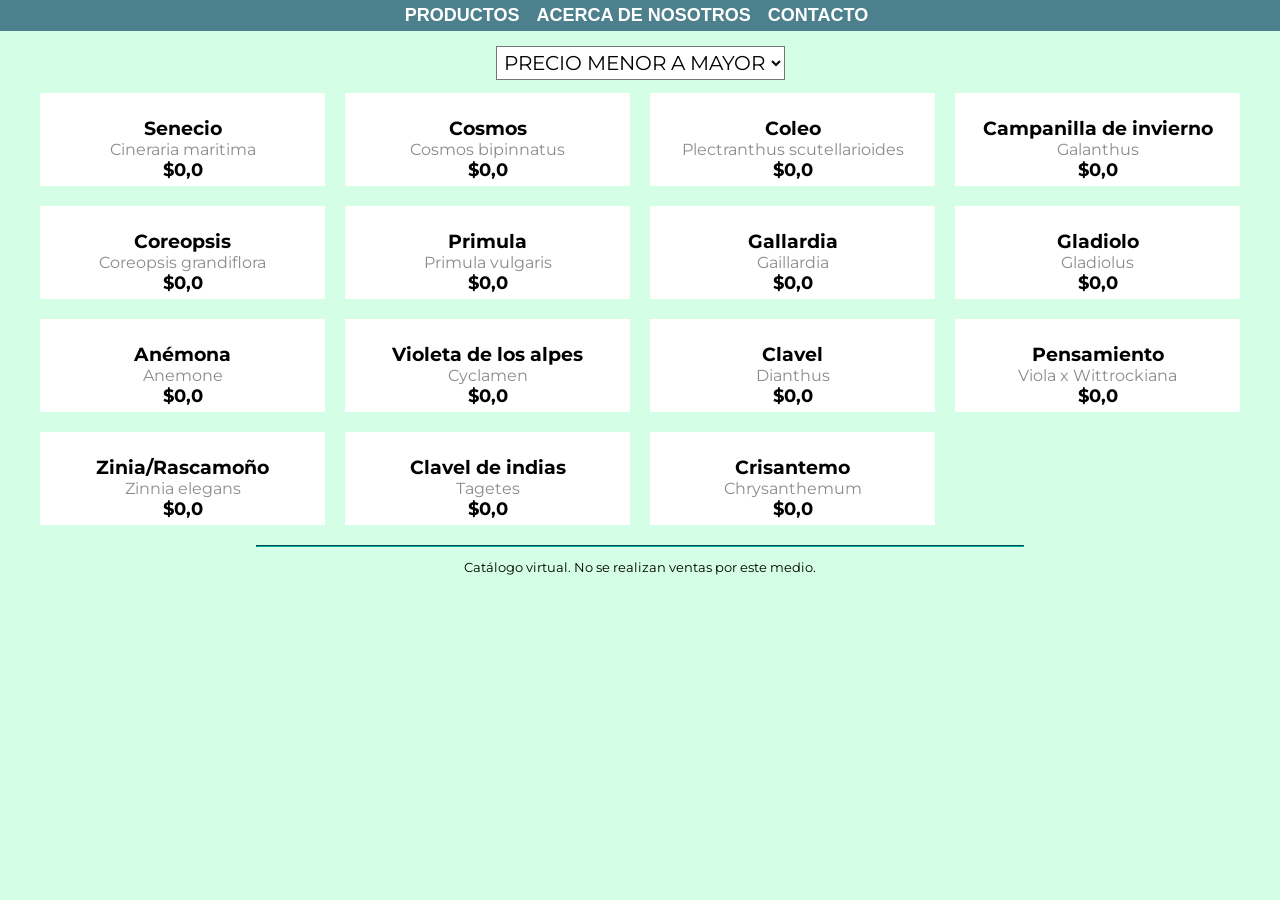
==== commit 228d1227: "style function pages" ====
--- a/index.html
+++ b/index.html
@@ -1,20 +1,19 @@
 <!DOCTYPE html>
 <html lang="es">
 
-<!-- CABECERA -->
 <head>
-  <!-- DATOS META -->
   <meta charset="UTF-8">
   <meta name="viewport" content="width=device-width, initial-scale=1.0">
-
-  <!-- TITULO -->
+  <link rel="icon" href="/icon.png" type="image/png">
+  <section hidden>
+    <a target="_blank" href="https://icons8.com/icon/81079/potted-plant">Potted Plant</a> icon by <a target="_blank" href="https://icons8.com">Icons8</a>
+  </section>
+
   <title>Catálogo de plantitas</title>
 
-  <!-- CSS ESTILIZADO -->
   <link rel="stylesheet" href="style.css">
   <script src="code.js"></script>
   
-  <!-- ESTILO -->
   <style> body{background-color: #d4ffe6;} </style>
 
 
@@ -25,9 +24,9 @@
     <!-- <h1 class="logo">Catálogo</h1> -->
     <nav class="navegacion container">
       <!-- BARRA VERDE OSCURA -->
-        <button class="navBotones"><a class="boton" href="#">BOTONCITO 1</a></button>
-        <button class="navBotones"><a class="boton" href="#">BOTON</a></button>
-        <button class="navBotones"><a class="boton" href="#">BOTON MAS LARGO</a></button>
+        <button class="navBotones"><a class="boton" href="">PRODUCTOS</a></button>
+        <button class="navBotones"><a class="boton" href="acerca-de-nosotros.html">ACERCA DE NOSOTROS</a></button>
+        <button class="navBotones"><a class="boton" href="contacto.html">CONTACTO</a></button>
     </nav>
   </header>
 
@@ -209,8 +208,6 @@
           </div>
         </div>
 
-
-
 <!-- aca se termina el div del contenedor de productos -->
       </div>
       
@@ -220,10 +217,11 @@
       
   </main>
 
+    <center>
   <hr>
   <footer>
-    <center>
     <p><small>Catálogo virtual. No se realizan ventas por este medio.</small></p>
+    <br>
     </center>
   </footer>
 
--- a/style.css
+++ b/style.css
@@ -1,4 +1,3 @@
-
 /* Fonts */
 @import url('https://fonts.googleapis.com/css2?family=Montserrat:ital,wght@0,100..900;1,100..900&display=swap');
 @import url('https://fonts.googleapis.com/css2?family=Merienda:wght@300..900&display=swap');
@@ -7,7 +6,6 @@
   margin: 0;
   padding: 0;
   box-sizing: border-box;
-  text-decoration: none;
   list-style: none;
 }
 
@@ -36,16 +34,16 @@
 }
 
 .navegacion{
-  /* position: relative; */
   display: flex;
   align-items: center;
+  z-index: 1;
 }
 
 select{
   margin: 5px;
   transition-duration: 0.5s;
   background-color: rgb(255, 255, 255);
-  padding: 3px
+  padding: 3px;
 }
 
 select:hover{
@@ -83,10 +81,11 @@
   background-color: #4d808d;
   border-color: #4d808d;
   border: #4d808d;
-  padding: 2px;
+  padding: 5px;
   margin: 0px 7px 0px 0px;
   transition-duration: 0.5s;
   z-index: 1;
+  font-weight: bold;
 }
 
 .header.content{
@@ -144,7 +143,27 @@
   font-style: normal;
 }
 
-@media (max-width: 360px){
+.style1 h2{
+  font-family: "Merienda", cursive;
+  font-size: 30px;
+  color: #03485e;
+  margin-top: 10px;
+}
+
+.style1 p{
+  font-weight: 600;
+  width: fit-content;
+  box-sizing: none;
+}
+
+hr{
+  border-color: #00a5a5;
+  margin-bottom: 10px;
+  margin-top: 10px;
+  width: 60%;
+}
+
+/* @media (max-width: 360px){
   .products{
     display: contents ;
   }
@@ -154,63 +173,50 @@
   align-items: center;
   padding: 1px;
   }
-}
-
-@media (max-width: 450px){
+} */
+
+@media (max-width: 640px){
   .product-content{
-  display: grid;
-  grid-template-columns: repeat(2, 1fr);
-  gap: 5px;
-  }
+    display: grid;
+    grid-template-columns: repeat(2, 1fr);
+    gap: 5px;
+    }
 
   .navegacion{
-  position: relative;
-  align-items: center;
-}
+    position: relative;
+    align-items: center;
+  }
 
   .navBotones{
-    padding: 2px;
-    margin: 2px;
-    z-index: 1;
-}
+      display: auto;
+      padding: 5px;
+      margin-bottom: 2px;
+      z-index: 1;
+  }
 
   .header{
-  display: grid;
-  align-items: center;
-  padding: 1px;
-  }
-
-}
-
-
-
-
-/* 
-.producto{
-  width: 200px;
-  background-color: #dfffe6;
-  
-  border-color: #093a27;
-  border-style: solid;
-  padding-right: 10px;
-  border-radius: 1%;
-}
-
-.contenedorProducto{
-  overflow: hidden;
-  width: 40vw;
-  display: inline-block;
-  display: inline-table;
-}
-
-.contenedorCatalogo{
-  position: static;
-  box-sizing:border-box;
-  float: none;
-  
-} */
-
-
-
-
-
+    display: grid;
+    align-items: center;
+    padding: 1px;
+    }
+
+  .boton{
+    text-decoration: none;
+    color: white;
+    font-size: 15px;
+  }
+
+  select{
+    margin: 5px;
+    transition-duration: 0.5s;
+    background-color: rgb(255, 255, 255);
+    padding: 3px;
+    margin-left: 10px;
+    height: 30px;
+  }
+
+}
+
+
+
+
